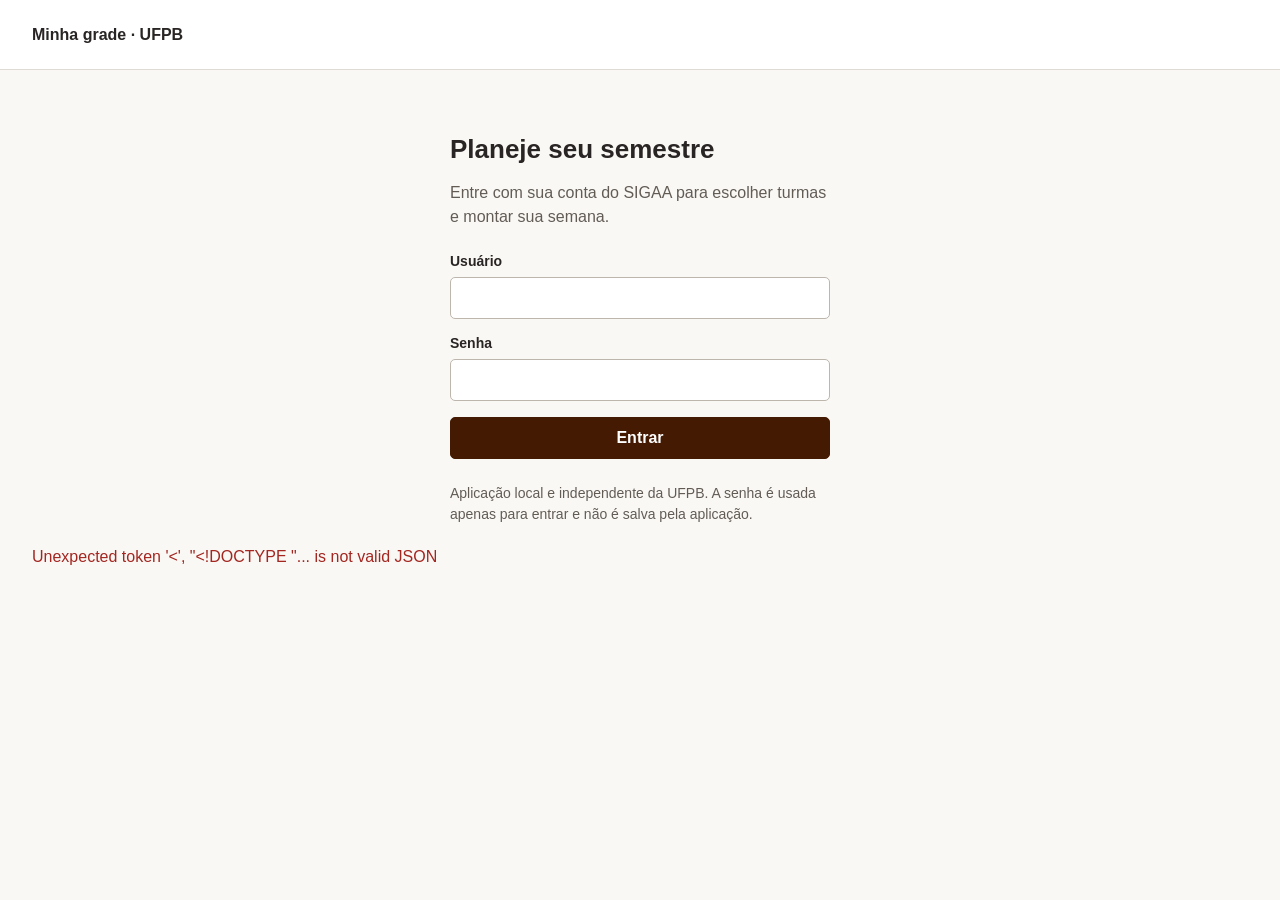
==== index.html @ 7dffed5a "feat: modularizar frontend e adicionar smoke test de navegador" ====
<!doctype html>
<html lang="pt-BR">
<head><meta charset="utf-8"><meta name="viewport" content="width=device-width, initial-scale=1"><title>Minha grade · UFPB</title><link rel="stylesheet" href="/style.css"><script src="/schedule.js" defer></script><script src="/frontend/dom.js" defer></script><script src="/frontend/plan-store.js" defer></script><script src="/frontend/api-client.js" defer></script><script src="/frontend/grade-image.js" defer></script><script src="/app.js" defer></script></head>
<body>
<header><strong>Minha grade · UFPB</strong><button id="logout" class="secondary" hidden>Sair</button></header>
<main>
<section id="login-panel">
<h1>Planeje seu semestre</h1><p>Entre com sua conta do SIGAA para escolher turmas e montar sua semana.</p>
<form id="login-form">
<label>Usuário<input name="username" autocomplete="username" required></label>
<label>Senha<input name="password" type="password" autocomplete="current-password" required></label>
<button type="submit">Entrar</button>
</form>
<p class="note">Aplicação local e independente da UFPB. A senha é usada apenas para entrar e não é salva pela aplicação.</p>
</section>
<section id="query-panel" hidden>
<h1>Monte sua grade</h1><p>Arraste para a grade para adicionar e para fora dela para remover. Os horários são preenchidos automaticamente.</p>
<form id="query-form">
<label class="search-name">Disciplina<input name="discipline" maxlength="60" placeholder="Nome ou parte do nome"></label>
<label class="search-name">Professor(a)<input name="teacher" maxlength="60" placeholder="Nome ou parte do nome"></label>
<label>Ano<input name="year" type="number" min="2000" max="2099" value="2026" required></label>
<label>Período<select name="period"><option>0</option><option>1</option><option selected>2</option><option>3</option><option>4</option></select></label>
<label class="unit">Departamento (opcional)<select name="unit"><option value="">Todos os departamentos</option></select></label>
<button type="submit">Consultar</button>
</form>
<p class="search-help">Busque pela disciplina, pelo professor ou pelos dois juntos. Deixe “Todos os departamentos” para pesquisar em toda a UFPB.</p>
<div class="planner">
<aside class="catalog" aria-label="Turmas disponíveis"><div class="remove-hint">Solte aqui ou fora da grade para remover a turma</div><h2 id="count">Turmas disponíveis</h2><label>Buscar turma<input id="filter" type="search" placeholder="Disciplina, docente ou horário"></label><p id="empty">Faça uma consulta para ver as turmas.</p><div id="courses" class="course-list"></div></aside>
<section class="week-panel" aria-label="Planejamento semanal">
<div class="week-heading"><div><h2 id="plan-title">Minha semana · 2026.2</h2><p id="plan-count">Nenhuma turma selecionada</p></div><div class="week-actions"><button id="export-plan" disabled>Baixar imagem</button><button id="clear-plan" class="secondary" disabled>Limpar grade</button></div></div>
<div id="conflict-status" class="conflict-status" role="status" aria-live="polite">Adicione uma turma para começar.</div>
<div id="calendar-drop" class="calendar-drop" aria-label="Solte uma turma para adicioná-la aos horários oficiais"><div id="drop-hint">Solte aqui para adicionar nos dias e horários da turma</div><div class="calendar-scroll"><div id="calendar" class="calendar"></div></div></div>
<p class="calendar-note">Planejamento local, sem efetuar matrícula. <a href="https://www.ufpb.br/aci/alteracao-de-plano-de-estudos/" target="_blank" rel="noopener">Horários da UFPB</a> · N1 começa às 19h.</p>
<details id="conflict-details" hidden><summary id="conflict-summary">Ver choques</summary><ul id="conflict-list"></ul></details>
<details id="selected-details"><summary id="selected-summary">Turmas na grade (0)</summary><div id="selected-list"></div></details>
<p id="save-note" class="calendar-note">Sua grade fica salva neste navegador, separada por semestre.</p>
</section></div>
</section>
<p id="status" role="status" aria-live="polite"></p>
</main>
</body></html>
---- style.css ----
:root{font-family:"Calibri","Helvetica Neue",sans-serif;color:#292524;background:#faf8f5;font-size:16px}*{box-sizing:border-box}body{margin:0}header{border-bottom:1px solid #dedbd5;background:white;padding:16px 32px;display:flex;align-items:center;justify-content:space-between;min-height:70px}main{max-width:1320px;margin:36px auto;padding:0 32px}h1{font-size:26px;margin:0 0 8px}h2{font-size:18px}p{color:#625c55;line-height:1.5}#login-panel{max-width:380px;margin:64px auto 0}form{display:flex;gap:16px}#login-form{flex-direction:column;margin-top:24px}label{display:flex;flex-direction:column;gap:8px;font-weight:600;font-size:14px}input,select,button{font:inherit;border:1px solid #bcb6ad;border-radius:5px;padding:10px 12px;min-height:42px}input,select{background:white;color:#292524;min-width:0}button{background:#451a03;color:white;border-color:#451a03;cursor:pointer;font-weight:600}button:hover{background:#63300f}button:disabled{opacity:.6;cursor:wait}input:focus-visible,select:focus-visible,button:focus-visible{outline:2px solid #b45309;outline-offset:2px}.note{font-size:14px;margin-top:24px}#query-form{align-items:flex-end;border-bottom:1px solid #dedbd5;padding:16px 0 24px}#query-form input{width:110px}.unit{flex:1}.unit select{width:100%}.results-bar{display:flex;align-items:center;justify-content:space-between;gap:20px;margin:24px 0 16px}.results-bar input{width:300px}.table-wrap{overflow:auto;background:white;border:1px solid #dedbd5}table{border-collapse:collapse;width:100%;font-size:14px}th,td{text-align:left;padding:12px 14px;border-bottom:1px solid #e7e4de;vertical-align:top}th{background:#f3f1ed;white-space:nowrap}td:first-child{min-width:240px;font-weight:600}td:nth-child(3){min-width:200px}td:nth-child(4){white-space:nowrap}tbody tr:hover{background:#faf8f5}#status{margin:20px 0}#status.error{color:#a32620}[hidden]{display:none!important}@media(max-width:700px){header{padding:14px 20px}main{padding:0 20px;margin-top:24px}#login-panel{margin-top:36px}#query-form{flex-wrap:wrap}.unit{flex-basis:100%}.results-bar{align-items:stretch;flex-direction:column}.results-bar input{width:100%}}
/* Planejador semanal */
main{max-width:1600px;margin-top:24px}.secondary{background:white;color:#451a03;border-color:#c9c1b6}.secondary:hover{background:#f1ece5}.planner{display:grid;grid-template-columns:320px minmax(0,1fr);gap:28px;margin-top:24px}.catalog{min-width:0}.catalog h2{margin:0 0 16px}.catalog input{width:100%}.course-list{max-height:850px;overflow:auto;margin-top:16px;padding-right:5px}.course{border-bottom:1px solid #dedbd5;border-left:3px solid var(--course-border);background:white;padding:14px;margin-bottom:10px}.course[draggable=true]{cursor:grab}.course[draggable=true]:active{cursor:grabbing}.course h3,.selected-course h3{font-size:14px;line-height:1.4;margin:0}.course p{margin:8px 0}.course-meta{font-size:12px;color:#686057;line-height:1.4}.readable-time{font-size:14px;font-weight:600;color:#292524}.course-footer{display:flex;gap:8px;align-items:center;justify-content:space-between}.course-footer button{font-size:12px;min-height:34px;padding:6px 10px}.course-footer span{max-width:170px}.warning{color:#a32620;font-size:12px;font-weight:600}.added-label{color:#38634b;font-size:12px}.in-plan{background:#f5f5f0}.week-panel{min-width:0}.week-heading{display:flex;justify-content:space-between;align-items:center;gap:16px;margin-bottom:16px}.week-heading h2{margin:0}.week-heading p{font-size:14px;margin:6px 0 0}.conflict-status{background:#f0ece6;border-left:3px solid #a79a89;padding:12px 14px;font-size:14px;margin-bottom:16px}.has-conflicts{background:#fff0ed;border-color:#b83228;color:#99271f}.no-conflicts{background:#eef4ee;border-color:#54745b;color:#365d3f}.calendar-drop{border:1px solid #d8d1c7;background:#fff;position:relative}.calendar-scroll{overflow:auto;max-height:76vh}.calendar{display:grid;grid-template-columns:58px repeat(var(--day-count,6),minmax(105px,1fr));grid-template-rows:40px 828px;min-width:720px}.calendar-corner,.day-heading{position:sticky;top:0;z-index:3;background:#f4f1ec;padding:12px 4px;text-align:center;font-size:13px;font-weight:600;border-bottom:1px solid #d8d1c7}.calendar-corner{font-size:11px}.time-axis,.day-column{position:relative}.day-column{border-left:1px solid #e5e0d8}.time-tick{position:absolute;right:8px;font-size:11px;line-height:14px;color:#6c6359}.hour-line{position:absolute;left:0;right:0;border-top:1px solid #ece8e1;pointer-events:none}.class-block{position:absolute;border:1px solid var(--course-border);border-left:3px solid var(--course-border);border-radius:3px;background:var(--course-bg);color:#292524;padding:5px;min-height:0;text-align:left;overflow:hidden;font-size:11px;font-weight:400;z-index:1}.class-block:hover{background:var(--course-bg);filter:brightness(.96)}.class-block strong{display:-webkit-box;-webkit-line-clamp:3;-webkit-box-orient:vertical;overflow:hidden;line-height:1.2;font-size:11px}.class-block span{display:block;margin-top:4px;line-height:1.25}.class-block.clash{border-color:#bc3f35;background:#ffe5e0;color:#78271f}.clash-label{display:block;font-size:10px;margin-top:3px}.class-block.preview{opacity:.6;border-style:dashed;pointer-events:none}.color-0{--course-bg:#e9efe3;--course-border:#708450}.color-1{--course-bg:#f4e9d7;--course-border:#a17b3d}.color-2{--course-bg:#ece5f2;--course-border:#9477aa}.color-3{--course-bg:#e0efeb;--course-border:#548c7d}.color-4{--course-bg:#f1e2e8;--course-border:#a57286}.color-5{--course-bg:#e9e7de;--course-border:#8a8466}#drop-hint{display:none;position:absolute;top:42px;left:58px;right:0;padding:12px;background:#451a03;color:white;z-index:5;text-align:center;font-size:13px;pointer-events:none}.dragging{outline:2px solid #b45309;outline-offset:2px}.dragging #drop-hint{display:block}.calendar-note{font-size:12px;margin:12px 0;color:#71675d}.calendar-note a{color:#75401e}details{border-top:1px solid #dedbd5;padding:14px 0}summary{cursor:pointer;font-size:14px;font-weight:600}#conflict-list{font-size:14px;padding-left:20px}#conflict-list p{margin:4px 0 12px}.selected-course{display:flex;align-items:center;justify-content:space-between;gap:16px;border-left:3px solid var(--course-border);padding:12px;margin-top:12px;background:white}.selected-course p{font-size:13px;margin:5px 0}.selected-course button{font-size:12px}#status{position:relative} @media(max-width:1000px){.planner{grid-template-columns:270px minmax(0,1fr);gap:16px}main{padding:0 20px}.course-footer{flex-wrap:wrap}}@media(max-width:740px){.planner{grid-template-columns:1fr}.course-list{max-height:330px}.week-heading{margin-top:8px}.calendar-scroll{max-height:65vh}.week-heading button{font-size:12px}.calendar{min-width:760px}.catalog h2{font-size:18px}}
.class-block[draggable=true]{cursor:grab}.class-block[draggable=true]:active{cursor:grabbing}.remove-hint{display:none}.removing-course .remove-hint{display:block;padding:14px;margin-bottom:14px;background:#fff0ed;color:#99271f;border:1px dashed #bc3f35;font-size:14px}.removing-course .catalog{outline:2px dashed #bc3f35;outline-offset:6px}
#query-form{flex-wrap:wrap;gap:12px}#query-form .search-name{flex:1 1 230px}#query-form .search-name input{width:100%}#query-form .unit{flex:1 1 250px}.search-help{font-size:13px;margin:10px 0 0}
.week-actions{display:flex;gap:8px;flex-wrap:wrap;justify-content:flex-end}@media(max-width:740px){.week-heading{align-items:flex-start}.week-actions{max-width:150px}.week-actions button{width:100%}}
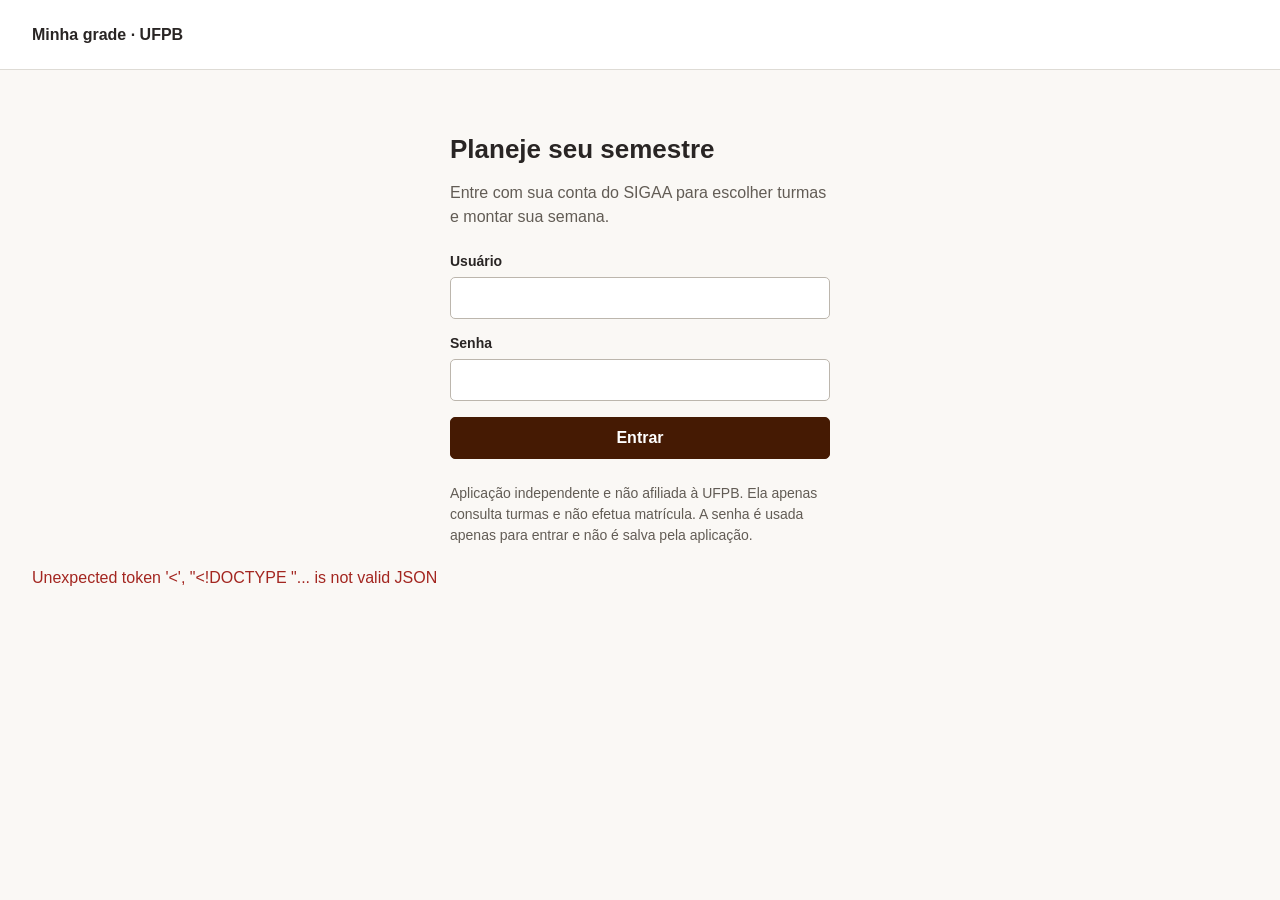
==== commit 8ded5382: "feat: endurecer fronteira com o SIGAA (#13)" ====
--- a/index.html
+++ b/index.html
@@ -11,7 +11,7 @@
 <label>Senha<input name="password" type="password" autocomplete="current-password" required></label>
 <button type="submit">Entrar</button>
 </form>
-<p class="note">Aplicação local e independente da UFPB. A senha é usada apenas para entrar e não é salva pela aplicação.</p>
+<p class="note">Aplicação independente e não afiliada à UFPB. Ela apenas consulta turmas e não efetua matrícula. A senha é usada apenas para entrar e não é salva pela aplicação.</p>
 </section>
 <section id="query-panel" hidden>
 <h1>Monte sua grade</h1><p>Arraste para a grade para adicionar e para fora dela para remover. Os horários são preenchidos automaticamente.</p>
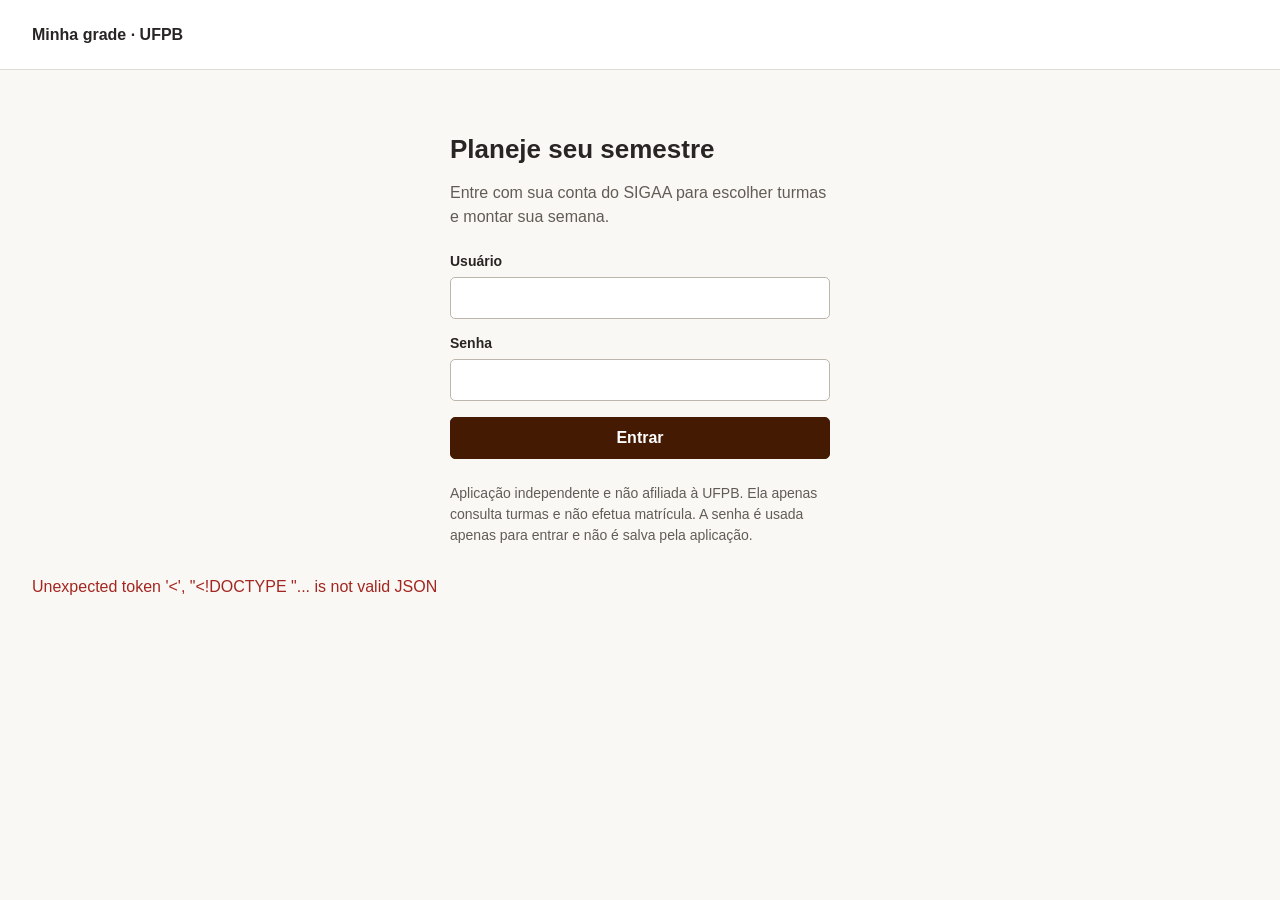
==== commit 8a8a137a: "feat(grade): permitir desfazer remoções e limpeza" ====
--- a/index.html
+++ b/index.html
@@ -1,6 +1,6 @@
 <!doctype html>
 <html lang="pt-BR">
-<head><meta charset="utf-8"><meta name="viewport" content="width=device-width, initial-scale=1"><title>Minha grade · UFPB</title><link rel="stylesheet" href="/style.css"><script src="/schedule.js" defer></script><script src="/frontend/dom.js" defer></script><script src="/frontend/plan-store.js" defer></script><script src="/frontend/api-client.js" defer></script><script src="/frontend/grade-image.js" defer></script><script src="/app.js" defer></script></head>
+<head><meta charset="utf-8"><meta name="viewport" content="width=device-width, initial-scale=1"><title>Minha grade · UFPB</title><link rel="stylesheet" href="/style.css"><script src="/schedule.js" defer></script><script src="/frontend/dom.js" defer></script><script src="/frontend/plan-store.js" defer></script><script src="/frontend/api-client.js" defer></script><script src="/frontend/course-filter.js" defer></script><script src="/frontend/grade-image.js" defer></script><script src="/frontend/shared-plan.js" defer></script><script src="/frontend/share-ui.js" defer></script><script src="/app.js" defer></script></head>
 <body>
 <header><strong>Minha grade · UFPB</strong><button id="logout" class="secondary" hidden>Sair</button></header>
 <main>
@@ -25,9 +25,9 @@
 </form>
 <p class="search-help">Busque pela disciplina, pelo professor ou pelos dois juntos. Deixe “Todos os departamentos” para pesquisar em toda a UFPB.</p>
 <div class="planner">
-<aside class="catalog" aria-label="Turmas disponíveis"><div class="remove-hint">Solte aqui ou fora da grade para remover a turma</div><h2 id="count">Turmas disponíveis</h2><label>Buscar turma<input id="filter" type="search" placeholder="Disciplina, docente ou horário"></label><p id="empty">Faça uma consulta para ver as turmas.</p><div id="courses" class="course-list"></div></aside>
+<aside class="catalog" aria-label="Turmas disponíveis"><div class="remove-hint">Solte aqui ou fora da grade para remover o item</div><h2 id="count">Turmas disponíveis</h2><div class="catalog-filters"><label>Buscar turma<input id="filter" type="search" placeholder="Disciplina, docente ou horário"></label><label>Turno<select id="shift-filter"><option value="">Todos os turnos</option><option value="morning">Manhã</option><option value="afternoon">Tarde</option><option value="evening">Noite</option></select></label></div><p id="empty">Faça uma consulta para ver as turmas.</p><div id="courses" class="course-list"></div></aside>
 <section class="week-panel" aria-label="Planejamento semanal">
-<div class="week-heading"><div><h2 id="plan-title">Minha semana · 2026.2</h2><p id="plan-count">Nenhuma turma selecionada</p></div><div class="week-actions"><button id="export-plan" disabled>Baixar imagem</button><button id="clear-plan" class="secondary" disabled>Limpar grade</button></div></div>
+<div class="week-heading"><div><h2 id="plan-title">Minha semana · 2026.2</h2><p id="plan-count">Nenhuma turma selecionada</p></div><div class="week-actions"><button id="new-commitment" class="secondary">Adicionar compromisso</button><button id="share-plan" disabled>Compartilhar</button><button id="export-plan" disabled>Baixar imagem</button><button id="clear-plan" class="secondary" disabled>Limpar grade</button></div></div>
 <div id="conflict-status" class="conflict-status" role="status" aria-live="polite">Adicione uma turma para começar.</div>
 <div id="calendar-drop" class="calendar-drop" aria-label="Solte uma turma para adicioná-la aos horários oficiais"><div id="drop-hint">Solte aqui para adicionar nos dias e horários da turma</div><div class="calendar-scroll"><div id="calendar" class="calendar"></div></div></div>
 <p class="calendar-note">Planejamento local, sem efetuar matrícula. <a href="https://www.ufpb.br/aci/alteracao-de-plano-de-estudos/" target="_blank" rel="noopener">Horários da UFPB</a> · N1 começa às 19h.</p>
@@ -36,6 +36,43 @@
 <p id="save-note" class="calendar-note">Sua grade fica salva neste navegador, separada por semestre.</p>
 </section></div>
 </section>
-<p id="status" role="status" aria-live="polite"></p>
+<section id="shared-view" hidden>
+<h1>Planejamento compartilhado</h1>
+<p>Esta grade é uma fotografia estática. Docente, local e horário podem ter mudado. Confira os dados e a matrícula no SIGAA. Este planejamento não é informação oficial nem efetua matrícula.</p>
+<div class="week-actions"><button id="copy-shared">Copiar para minha grade</button><button id="shared-home" class="secondary">Montar minha própria grade</button></div>
+<div id="shared-week"></div>
+</section>
+<section id="shared-error" hidden><h1>Não foi possível abrir a grade</h1><p id="shared-error-message" role="alert"></p><button id="shared-error-home">Voltar ao início</button></section>
+<dialog id="share-dialog" aria-labelledby="share-title">
+<button id="close-share" class="dialog-close" type="button" aria-label="Fechar janela de compartilhamento" title="Fechar">&times;</button>
+<h2 id="share-title">Compartilhar grade</h2>
+<p id="share-period"></p>
+<label><input id="share-commitments" type="checkbox"> Incluir compromissos pessoais</label>
+<p id="share-count"></p><ul id="share-items"></ul>
+<p>Qualquer pessoa com o link poderá abrir esta fotografia da grade, sem login. O link não expira e não pode ser revogado. Seu nome e matrícula não serão incluídos.</p>
+<button id="generate-share">Gerar link</button>
+<div id="share-result" hidden><label>Link da grade<textarea id="share-link" readonly rows="3"></textarea></label><div class="week-actions"><button id="native-share">Compartilhar pelo dispositivo</button><button id="copy-share-link">Copiar link</button></div></div>
+<p id="share-error" role="status"></p>
+</dialog>
+<dialog id="merge-dialog" aria-labelledby="merge-title">
+<h2 id="merge-title">Revisar cópia da grade</h2><p id="merge-period"></p>
+<h3>Itens novos</h3><p id="merge-additions"></p><ul id="merge-new-list"></ul>
+<h3>Itens já existentes, que serão ignorados</h3><p id="merge-duplicates"></p><ul id="merge-duplicate-list"></ul>
+<h3>Choques na grade após a cópia</h3><p id="merge-conflicts"></p><ul id="merge-conflict-list"></ul>
+<p>Os itens novos serão mesclados com sua grade. Você pode confirmar mesmo com choques.</p>
+<p id="merge-error" role="alert"></p>
+<div class="week-actions"><button id="confirm-merge">Confirmar cópia</button><button id="cancel-merge" class="secondary">Cancelar</button></div>
+</dialog>
+<dialog id="commitment-dialog" aria-labelledby="commitment-title">
+<form id="commitment-form">
+<h2 id="commitment-title">Novo compromisso pessoal</h2>
+<p>Repete toda semana no semestre <span id="commitment-semester"></span>. Selecione os dias e blocos de cada horário.</p>
+<label>Nome<input id="commitment-name" required></label>
+<div id="commitment-blocks"></div>
+<button id="add-commitment-block" type="button" class="secondary">Adicionar outro horário</button>
+<p id="commitment-error" class="warning" role="alert"></p>
+<div class="week-actions"><button type="submit">Salvar compromisso</button><button id="cancel-commitment" type="button" class="secondary">Cancelar</button></div>
+</form></dialog>
+<div id="status" role="status" aria-live="polite" tabindex="-1"><span id="status-message"></span><button id="undo-plan" type="button" class="secondary" hidden>Desfazer</button></div>
 </main>
 </body></html>
--- a/style.css
+++ b/style.css
@@ -1,6 +1,11 @@
 :root{font-family:"Calibri","Helvetica Neue",sans-serif;color:#292524;background:#faf8f5;font-size:16px}*{box-sizing:border-box}body{margin:0}header{border-bottom:1px solid #dedbd5;background:white;padding:16px 32px;display:flex;align-items:center;justify-content:space-between;min-height:70px}main{max-width:1320px;margin:36px auto;padding:0 32px}h1{font-size:26px;margin:0 0 8px}h2{font-size:18px}p{color:#625c55;line-height:1.5}#login-panel{max-width:380px;margin:64px auto 0}form{display:flex;gap:16px}#login-form{flex-direction:column;margin-top:24px}label{display:flex;flex-direction:column;gap:8px;font-weight:600;font-size:14px}input,select,button{font:inherit;border:1px solid #bcb6ad;border-radius:5px;padding:10px 12px;min-height:42px}input,select{background:white;color:#292524;min-width:0}button{background:#451a03;color:white;border-color:#451a03;cursor:pointer;font-weight:600}button:hover{background:#63300f}button:disabled{opacity:.6;cursor:wait}input:focus-visible,select:focus-visible,button:focus-visible{outline:2px solid #b45309;outline-offset:2px}.note{font-size:14px;margin-top:24px}#query-form{align-items:flex-end;border-bottom:1px solid #dedbd5;padding:16px 0 24px}#query-form input{width:110px}.unit{flex:1}.unit select{width:100%}.results-bar{display:flex;align-items:center;justify-content:space-between;gap:20px;margin:24px 0 16px}.results-bar input{width:300px}.table-wrap{overflow:auto;background:white;border:1px solid #dedbd5}table{border-collapse:collapse;width:100%;font-size:14px}th,td{text-align:left;padding:12px 14px;border-bottom:1px solid #e7e4de;vertical-align:top}th{background:#f3f1ed;white-space:nowrap}td:first-child{min-width:240px;font-weight:600}td:nth-child(3){min-width:200px}td:nth-child(4){white-space:nowrap}tbody tr:hover{background:#faf8f5}#status{margin:20px 0}#status.error{color:#a32620}[hidden]{display:none!important}@media(max-width:700px){header{padding:14px 20px}main{padding:0 20px;margin-top:24px}#login-panel{margin-top:36px}#query-form{flex-wrap:wrap}.unit{flex-basis:100%}.results-bar{align-items:stretch;flex-direction:column}.results-bar input{width:100%}}
 /* Planejador semanal */
-main{max-width:1600px;margin-top:24px}.secondary{background:white;color:#451a03;border-color:#c9c1b6}.secondary:hover{background:#f1ece5}.planner{display:grid;grid-template-columns:320px minmax(0,1fr);gap:28px;margin-top:24px}.catalog{min-width:0}.catalog h2{margin:0 0 16px}.catalog input{width:100%}.course-list{max-height:850px;overflow:auto;margin-top:16px;padding-right:5px}.course{border-bottom:1px solid #dedbd5;border-left:3px solid var(--course-border);background:white;padding:14px;margin-bottom:10px}.course[draggable=true]{cursor:grab}.course[draggable=true]:active{cursor:grabbing}.course h3,.selected-course h3{font-size:14px;line-height:1.4;margin:0}.course p{margin:8px 0}.course-meta{font-size:12px;color:#686057;line-height:1.4}.readable-time{font-size:14px;font-weight:600;color:#292524}.course-footer{display:flex;gap:8px;align-items:center;justify-content:space-between}.course-footer button{font-size:12px;min-height:34px;padding:6px 10px}.course-footer span{max-width:170px}.warning{color:#a32620;font-size:12px;font-weight:600}.added-label{color:#38634b;font-size:12px}.in-plan{background:#f5f5f0}.week-panel{min-width:0}.week-heading{display:flex;justify-content:space-between;align-items:center;gap:16px;margin-bottom:16px}.week-heading h2{margin:0}.week-heading p{font-size:14px;margin:6px 0 0}.conflict-status{background:#f0ece6;border-left:3px solid #a79a89;padding:12px 14px;font-size:14px;margin-bottom:16px}.has-conflicts{background:#fff0ed;border-color:#b83228;color:#99271f}.no-conflicts{background:#eef4ee;border-color:#54745b;color:#365d3f}.calendar-drop{border:1px solid #d8d1c7;background:#fff;position:relative}.calendar-scroll{overflow:auto;max-height:76vh}.calendar{display:grid;grid-template-columns:58px repeat(var(--day-count,6),minmax(105px,1fr));grid-template-rows:40px 828px;min-width:720px}.calendar-corner,.day-heading{position:sticky;top:0;z-index:3;background:#f4f1ec;padding:12px 4px;text-align:center;font-size:13px;font-weight:600;border-bottom:1px solid #d8d1c7}.calendar-corner{font-size:11px}.time-axis,.day-column{position:relative}.day-column{border-left:1px solid #e5e0d8}.time-tick{position:absolute;right:8px;font-size:11px;line-height:14px;color:#6c6359}.hour-line{position:absolute;left:0;right:0;border-top:1px solid #ece8e1;pointer-events:none}.class-block{position:absolute;border:1px solid var(--course-border);border-left:3px solid var(--course-border);border-radius:3px;background:var(--course-bg);color:#292524;padding:5px;min-height:0;text-align:left;overflow:hidden;font-size:11px;font-weight:400;z-index:1}.class-block:hover{background:var(--course-bg);filter:brightness(.96)}.class-block strong{display:-webkit-box;-webkit-line-clamp:3;-webkit-box-orient:vertical;overflow:hidden;line-height:1.2;font-size:11px}.class-block span{display:block;margin-top:4px;line-height:1.25}.class-block.clash{border-color:#bc3f35;background:#ffe5e0;color:#78271f}.clash-label{display:block;font-size:10px;margin-top:3px}.class-block.preview{opacity:.6;border-style:dashed;pointer-events:none}.color-0{--course-bg:#e9efe3;--course-border:#708450}.color-1{--course-bg:#f4e9d7;--course-border:#a17b3d}.color-2{--course-bg:#ece5f2;--course-border:#9477aa}.color-3{--course-bg:#e0efeb;--course-border:#548c7d}.color-4{--course-bg:#f1e2e8;--course-border:#a57286}.color-5{--course-bg:#e9e7de;--course-border:#8a8466}#drop-hint{display:none;position:absolute;top:42px;left:58px;right:0;padding:12px;background:#451a03;color:white;z-index:5;text-align:center;font-size:13px;pointer-events:none}.dragging{outline:2px solid #b45309;outline-offset:2px}.dragging #drop-hint{display:block}.calendar-note{font-size:12px;margin:12px 0;color:#71675d}.calendar-note a{color:#75401e}details{border-top:1px solid #dedbd5;padding:14px 0}summary{cursor:pointer;font-size:14px;font-weight:600}#conflict-list{font-size:14px;padding-left:20px}#conflict-list p{margin:4px 0 12px}.selected-course{display:flex;align-items:center;justify-content:space-between;gap:16px;border-left:3px solid var(--course-border);padding:12px;margin-top:12px;background:white}.selected-course p{font-size:13px;margin:5px 0}.selected-course button{font-size:12px}#status{position:relative} @media(max-width:1000px){.planner{grid-template-columns:270px minmax(0,1fr);gap:16px}main{padding:0 20px}.course-footer{flex-wrap:wrap}}@media(max-width:740px){.planner{grid-template-columns:1fr}.course-list{max-height:330px}.week-heading{margin-top:8px}.calendar-scroll{max-height:65vh}.week-heading button{font-size:12px}.calendar{min-width:760px}.catalog h2{font-size:18px}}
-.class-block[draggable=true]{cursor:grab}.class-block[draggable=true]:active{cursor:grabbing}.remove-hint{display:none}.removing-course .remove-hint{display:block;padding:14px;margin-bottom:14px;background:#fff0ed;color:#99271f;border:1px dashed #bc3f35;font-size:14px}.removing-course .catalog{outline:2px dashed #bc3f35;outline-offset:6px}
-#query-form{flex-wrap:wrap;gap:12px}#query-form .search-name{flex:1 1 230px}#query-form .search-name input{width:100%}#query-form .unit{flex:1 1 250px}.search-help{font-size:13px;margin:10px 0 0}
-.week-actions{display:flex;gap:8px;flex-wrap:wrap;justify-content:flex-end}@media(max-width:740px){.week-heading{align-items:flex-start}.week-actions{max-width:150px}.week-actions button{width:100%}}
+main{max-width:1600px;margin-top:24px}.secondary{background:white;color:#451a03;border-color:#c9c1b6}.secondary:hover{background:#f1ece5}.planner{display:grid;grid-template-columns:320px minmax(0,1fr);gap:28px;margin-top:24px}.catalog{min-width:0}.catalog h2{margin:0 0 16px}.catalog input{width:100%}.course-list{max-height:850px;overflow:auto;margin-top:16px;padding-right:5px}.course{border-bottom:1px solid #dedbd5;border-left:3px solid var(--course-border);background:white;padding:14px;margin-bottom:10px}.course[draggable=true]{cursor:grab}.course[draggable=true]:active{cursor:grabbing}.course h3,.selected-course h3{font-size:14px;line-height:1.4;margin:0}.course p{margin:8px 0}.course-meta{font-size:12px;color:#686057;line-height:1.4}.readable-time{font-size:14px;font-weight:600;color:#292524}.course-footer{display:flex;gap:8px;align-items:center;justify-content:space-between}.course-footer button{font-size:12px;min-height:34px;padding:6px 10px}.course-footer span{max-width:170px}.warning{color:#a32620;font-size:12px;font-weight:600}.added-label{color:#38634b;font-size:12px}.in-plan{background:#f5f5f0}.week-panel{min-width:0}.week-heading{display:flex;justify-content:space-between;align-items:center;gap:16px;margin-bottom:16px}.week-heading h2{margin:0}.week-heading p{font-size:14px;margin:6px 0 0}.conflict-status{background:#f0ece6;border-left:3px solid #a79a89;padding:12px 14px;font-size:14px;margin-bottom:16px}.has-conflicts{background:#fff0ed;border-color:#b83228;color:#99271f}.no-conflicts{background:#eef4ee;border-color:#54745b;color:#365d3f}.calendar-drop{border:1px solid #d8d1c7;background:#fff;position:relative}.calendar-scroll{overflow:auto;max-height:76vh}.calendar{display:grid;grid-template-columns:58px repeat(var(--day-count,6),minmax(105px,1fr));grid-template-rows:40px 828px;min-width:720px}.calendar-corner,.day-heading{position:sticky;top:0;z-index:3;background:#f4f1ec;padding:12px 4px;text-align:center;font-size:13px;font-weight:600;border-bottom:1px solid #d8d1c7}.calendar-corner{font-size:11px}.time-axis,.day-column{position:relative}.day-column{border-left:1px solid #e5e0d8}.time-tick{position:absolute;right:8px;font-size:11px;line-height:14px;color:#6c6359}.hour-line{position:absolute;left:0;right:0;border-top:1px solid #ece8e1;pointer-events:none}.class-block{position:absolute;border:1px solid var(--course-border);border-left:3px solid var(--course-border);border-radius:3px;background:var(--course-bg);color:#292524;padding:5px;min-height:0;text-align:left;overflow:hidden;font-size:11px;font-weight:400;z-index:1}.class-block:hover{background:var(--course-bg);filter:brightness(.96)}.class-block strong{display:-webkit-box;-webkit-line-clamp:3;-webkit-box-orient:vertical;overflow:hidden;line-height:1.2;font-size:11px}.class-block span{display:block;margin-top:4px;line-height:1.25}.class-block.clash{border-color:#bc3f35;background:#ffe5e0;color:#78271f}.clash-label{display:block;font-size:10px;margin-top:3px}.class-block.preview{opacity:.6;border-style:dashed;pointer-events:none}.color-0{--course-bg:#e9efe3;--course-border:#708450}.color-1{--course-bg:#f4e9d7;--course-border:#a17b3d}.color-2{--course-bg:#ece5f2;--course-border:#9477aa}.color-3{--course-bg:#e0efeb;--course-border:#548c7d}.color-4{--course-bg:#f1e2e8;--course-border:#a57286}.color-5{--course-bg:#e9e7de;--course-border:#8a8466}#drop-hint{display:none;position:absolute;top:42px;left:58px;right:0;padding:12px;background:#451a03;color:white;z-index:5;text-align:center;font-size:13px;pointer-events:none}.dragging{outline:2px solid #b45309;outline-offset:2px}.dragging #drop-hint{display:block}.calendar-note{font-size:12px;margin:12px 0;color:#71675d}.calendar-note a{color:#75401e}details{border-top:1px solid #dedbd5;padding:14px 0}summary{cursor:pointer;font-size:14px;font-weight:600}#conflict-list{font-size:14px;padding-left:20px}#conflict-list p{margin:4px 0 12px}.selected-course{display:flex;align-items:center;justify-content:space-between;gap:16px;border-left:3px solid var(--course-border);padding:12px;margin-top:12px;background:white}.selected-course p{font-size:13px;margin:5px 0}.selected-course button{font-size:12px}#status{position:relative} @media(max-width:1000px){.planner{grid-template-columns:270px minmax(0,1fr);gap:16px}main{padding:0 20px}.course-footer{flex-wrap:wrap}}@media(max-width:740px){.planner{grid-template-columns:1fr}.course-list{max-height:330px}.week-heading{margin-top:8px}.calendar-scroll{max-height:65vh}.week-heading button{font-size:12px}.calendar{min-width:760px}.catalog h2{font-size:18px}}
+.class-block[draggable=true]{cursor:grab}.class-block[draggable=true]:active{cursor:grabbing}.remove-hint{display:none}.removing-course .remove-hint{display:block;padding:14px;margin-bottom:14px;background:#fff0ed;color:#99271f;border:1px dashed #bc3f35;font-size:14px}.removing-course .catalog{outline:2px dashed #bc3f35;outline-offset:6px}
+#query-form{flex-wrap:wrap;gap:12px}#query-form .search-name{flex:1 1 230px}#query-form .search-name input{width:100%}#query-form .unit{flex:1 1 250px}.search-help{font-size:13px;margin:10px 0 0}
+.catalog-filters{display:grid;gap:12px}.catalog select{width:100%}
+.week-actions{display:flex;gap:8px;flex-wrap:wrap;justify-content:flex-end}@media(max-width:740px){.week-heading{align-items:flex-start}.week-actions{max-width:150px}.week-actions button{width:100%}}
+
+dialog{width:min(760px,95vw);max-height:90vh;overflow:auto;border:1px solid #c9c1b6;border-radius:8px;padding:24px}dialog::backdrop{background:#29252480}#share-dialog{position:relative}#share-dialog h2{padding-right:48px}.dialog-close{position:absolute;top:14px;right:14px;width:42px;min-height:42px;padding:0;border-color:transparent;background:transparent;color:#625c55;font-size:30px;font-weight:400;line-height:1}.dialog-close:hover{background:#f1ece5;color:#451a03}#commitment-form{display:flex;flex-direction:column}#commitment-form h2,#commitment-form p{margin:0}.commitment-choices{display:flex;flex-wrap:wrap;gap:8px;margin:10px 0}.commitment-choices label{flex-direction:row;align-items:center;font-weight:400;padding:4px}.commitment-choices input{min-height:20px;width:20px}#commitment-blocks fieldset{margin-bottom:16px;border:1px solid #d8d1c7;border-radius:5px}
+#share-dialog label:has(input[type=checkbox]){flex-direction:row;align-items:center}#share-commitments{min-height:20px;width:20px}#share-link{width:100%;resize:vertical;font:inherit;padding:10px;border:1px solid #bcb6ad;border-radius:5px}#share-result{margin:20px 0}#share-result .week-actions{margin-top:12px}#share-error,#merge-error{color:#99271f}#shared-week{margin-top:24px}#shared-view>.week-actions{justify-content:flex-start}#share-items,#merge-new-list,#merge-duplicate-list,#merge-conflict-list{overflow-wrap:anywhere;padding-left:24px}#share-items li,#merge-dialog li{margin:8px 0}#shared-view .selected-course{overflow-wrap:anywhere}#shared-view .week-panel{min-width:0}@media(max-width:740px){#shared-view>.week-actions,dialog .week-actions{max-width:none}}
+#status{display:flex;align-items:center;gap:12px;min-height:42px}#undo-plan{flex:none}
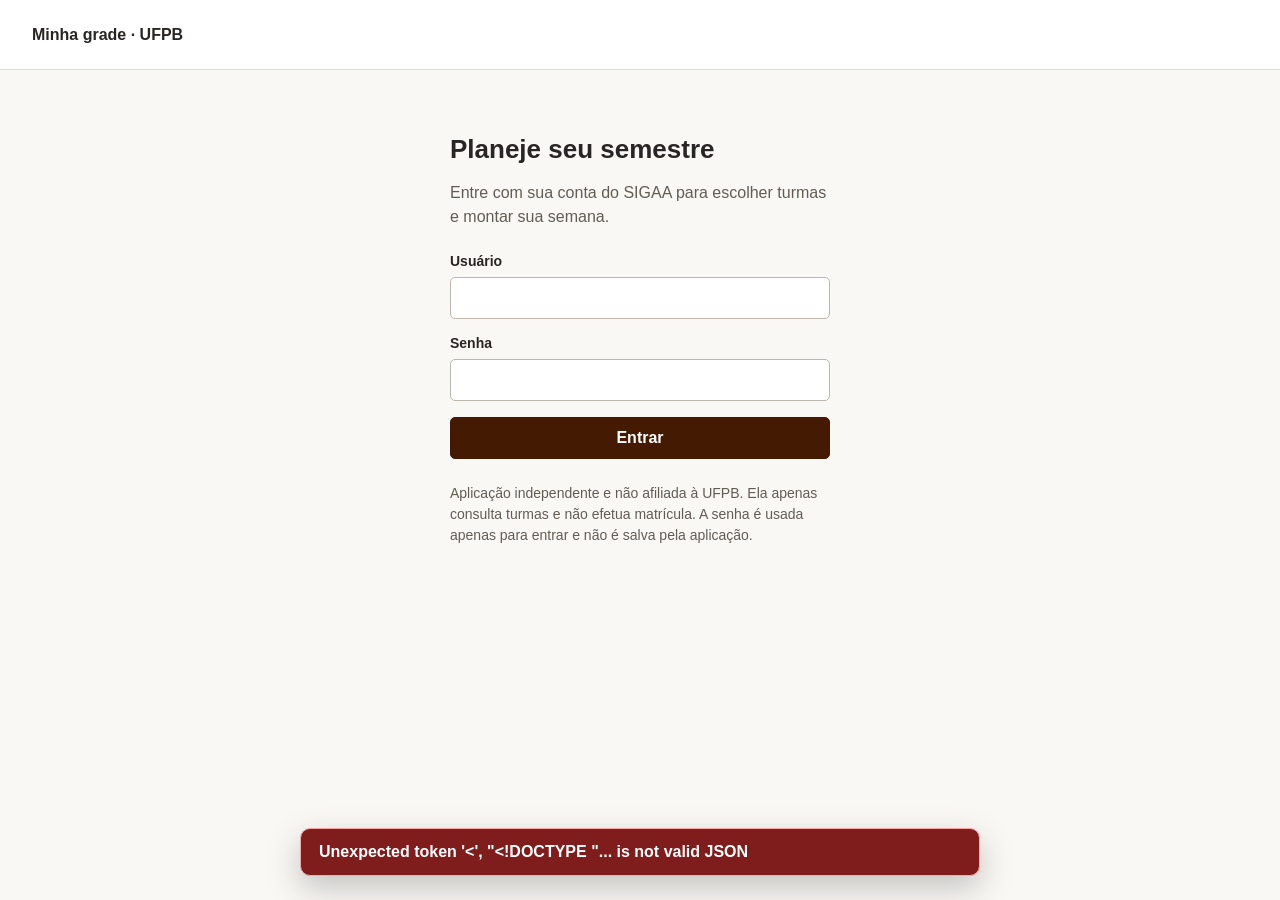
==== commit 82535c7b: "feat(interface): destacar ação de desfazer" ====
--- a/index.html
+++ b/index.html
@@ -73,6 +73,6 @@
 <p id="commitment-error" class="warning" role="alert"></p>
 <div class="week-actions"><button type="submit">Salvar compromisso</button><button id="cancel-commitment" type="button" class="secondary">Cancelar</button></div>
 </form></dialog>
-<div id="status" role="status" aria-live="polite" tabindex="-1"><span id="status-message"></span><button id="undo-plan" type="button" class="secondary" hidden>Desfazer</button></div>
+<div id="status" role="status" aria-live="polite" aria-atomic="true" tabindex="-1"><span id="status-message"></span><button id="undo-plan" type="button" class="secondary" hidden>Desfazer</button></div>
 </main>
 </body></html>
--- a/style.css
+++ b/style.css
@@ -9,3 +9,5 @@
 dialog{width:min(760px,95vw);max-height:90vh;overflow:auto;border:1px solid #c9c1b6;border-radius:8px;padding:24px}dialog::backdrop{background:#29252480}#share-dialog{position:relative}#share-dialog h2{padding-right:48px}.dialog-close{position:absolute;top:14px;right:14px;width:42px;min-height:42px;padding:0;border-color:transparent;background:transparent;color:#625c55;font-size:30px;font-weight:400;line-height:1}.dialog-close:hover{background:#f1ece5;color:#451a03}#commitment-form{display:flex;flex-direction:column}#commitment-form h2,#commitment-form p{margin:0}.commitment-choices{display:flex;flex-wrap:wrap;gap:8px;margin:10px 0}.commitment-choices label{flex-direction:row;align-items:center;font-weight:400;padding:4px}.commitment-choices input{min-height:20px;width:20px}#commitment-blocks fieldset{margin-bottom:16px;border:1px solid #d8d1c7;border-radius:5px}
 #share-dialog label:has(input[type=checkbox]){flex-direction:row;align-items:center}#share-commitments{min-height:20px;width:20px}#share-link{width:100%;resize:vertical;font:inherit;padding:10px;border:1px solid #bcb6ad;border-radius:5px}#share-result{margin:20px 0}#share-result .week-actions{margin-top:12px}#share-error,#merge-error{color:#99271f}#shared-week{margin-top:24px}#shared-view>.week-actions{justify-content:flex-start}#share-items,#merge-new-list,#merge-duplicate-list,#merge-conflict-list{overflow-wrap:anywhere;padding-left:24px}#share-items li,#merge-dialog li{margin:8px 0}#shared-view .selected-course{overflow-wrap:anywhere}#shared-view .week-panel{min-width:0}@media(max-width:740px){#shared-view>.week-actions,dialog .week-actions{max-width:none}}
 #status{display:flex;align-items:center;gap:12px;min-height:42px}#undo-plan{flex:none}
+#status{position:fixed;z-index:20;left:50%;bottom:24px;transform:translateX(-50%);width:min(680px,calc(100vw - 32px));margin:0;padding:12px 14px 12px 18px;border:1px solid #4b4540;border-radius:10px;background:#292524;color:white;box-shadow:0 12px 32px #29252440}#status-message{flex:1;color:white;font-weight:600;line-height:1.4}#status.undo-available{border-color:#d97706;box-shadow:0 12px 32px #29252459,0 0 0 3px #f59e0b33}#status.undo-available::before{content:"↶";flex:none;color:#fbbf24;font-size:24px;font-weight:700;line-height:1}#status.error{border-color:#fca5a5;background:#7f1d1d;color:white}#undo-plan{min-width:112px;border-color:#fbbf24;background:#fbbf24;color:#292524;font-weight:700}#undo-plan:hover{border-color:#f59e0b;background:#f59e0b}#undo-plan:focus-visible{outline-color:white;outline-width:3px}main{padding-bottom:96px}@media(max-width:520px){#status{bottom:12px;display:grid;grid-template-columns:auto 1fr;padding:14px 16px}#status:not(.undo-available){display:flex}#undo-plan{grid-column:1/-1;width:100%}}
+#status:has(#status-message:empty):not(.undo-available){display:none}
